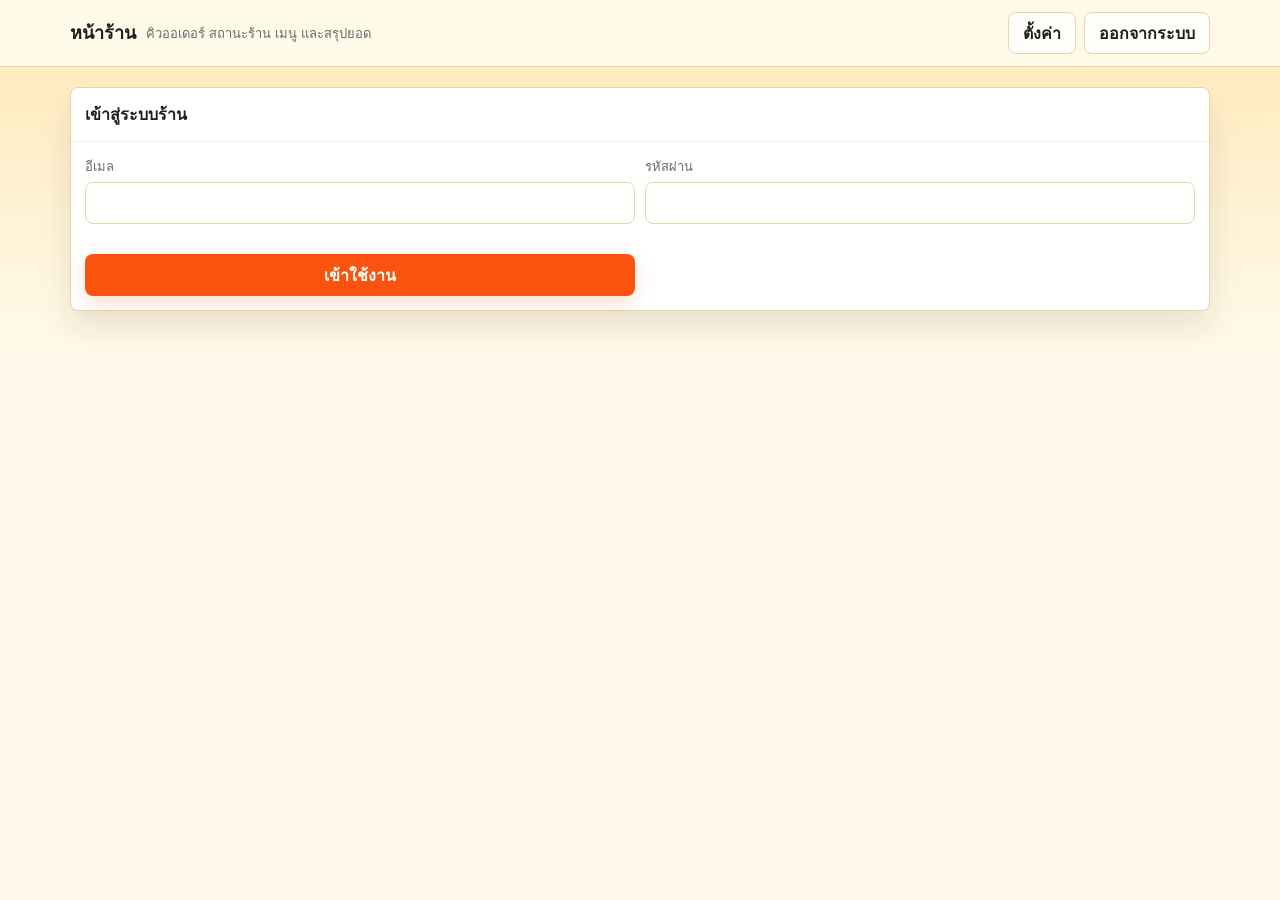
==== web/shop.html @ cc439bd7 "feat: real menu import, image support, get-order function - Migration 0006: import 95 real menu item" ====
<!doctype html>
<html lang="th">
  <head>
    <meta charset="utf-8">
    <meta name="viewport" content="width=device-width, initial-scale=1">
    <title>หน้าร้าน | กะเพราไฟลุก</title>
    <link rel="stylesheet" href="./assets/styles.css">
    <script src="./config.js"></script>
    <script type="module" src="./assets/shop.js"></script>
  </head>
  <body>
    <header class="topbar">
      <div class="topbar-inner">
        <div class="brand">
          <strong>หน้าร้าน</strong>
          <span>คิวออเดอร์ สถานะร้าน เมนู และสรุปยอด</span>
        </div>
        <div class="actions">
          <button class="secondary" id="openConfig">ตั้งค่า</button>
          <button class="secondary" id="logout">ออกจากระบบ</button>
        </div>
      </div>
    </header>

    <main class="shell">
      <div id="notice" class="notice hidden"></div>

      <section class="panel" id="loginPanel">
        <div class="panel-head"><h2>เข้าสู่ระบบร้าน</h2></div>
        <div class="panel-body form-grid">
          <div class="field">
            <label for="email">อีเมล</label>
            <input id="email" type="email" autocomplete="username">
          </div>
          <div class="field">
            <label for="password">รหัสผ่าน</label>
            <input id="password" type="password" autocomplete="current-password">
          </div>
          <div class="field">
            <label>&nbsp;</label>
            <button id="login">เข้าใช้งาน</button>
          </div>
        </div>
      </section>

      <section id="dashboard" class="hidden">
        <div class="metric-strip">
          <div class="metric"><span class="muted">ออเดอร์วันนี้</span><strong id="metricOrders">0</strong></div>
          <div class="metric"><span class="muted">ยอดขายวันนี้</span><strong id="metricSales">0</strong></div>
          <div class="metric"><span class="muted">รอทำ</span><strong id="metricActive">0</strong></div>
          <div class="metric"><span class="muted">รอคืนเงิน</span><strong id="metricRefund">0</strong></div>
        </div>

        <div class="toolbar">
          <input id="search" placeholder="ค้นหาเลขออเดอร์หรือชื่อลูกค้า">
          <select id="statusFilter">
            <option value="">ทุกสถานะ</option>
            <option value="PAID">จ่ายแล้ว</option>
            <option value="COOKING">กำลังทำ</option>
            <option value="READY">รอรับ</option>
            <option value="REFUND_PENDING">รอคืนเงิน</option>
            <option value="COMPLETED">รับแล้ว</option>
          </select>
          <button id="refresh">รีเฟรช</button>
        </div>

        <div class="tabs">
          <button class="tab active" data-view="orders">คิวออเดอร์</button>
          <button class="tab" data-view="settings">ตั้งค่าร้าน</button>
          <button class="tab" data-view="menu">เมนู</button>
        </div>

        <section id="ordersView" class="shop-grid" style="margin-top:12px">
          <div class="panel">
            <div class="panel-head"><h3>ใหม่</h3><span class="status-pill paid">PAID</span></div>
            <div class="panel-body" id="paidCol"></div>
          </div>
          <div class="panel">
            <div class="panel-head"><h3>กำลังทำ</h3><span class="status-pill cooking">COOKING</span></div>
            <div class="panel-body" id="cookingCol"></div>
          </div>
          <div class="panel">
            <div class="panel-head"><h3>รอรับ/คืนเงิน</h3><span class="status-pill">READY</span></div>
            <div class="panel-body" id="readyCol"></div>
          </div>
        </section>

        <section id="settingsView" class="panel hidden" style="margin-top:12px">
          <div class="panel-head"><h3>ตั้งค่าร้าน</h3></div>
          <div class="panel-body form-grid">
            <div class="field">
              <label for="accepting">สถานะรับออเดอร์</label>
              <select id="accepting">
                <option value="true">เปิดรับ</option>
                <option value="false">ปิดรับ</option>
              </select>
            </div>
            <div class="field">
              <label for="prepMinutes">เวลาทำโดยประมาณ</label>
              <input id="prepMinutes" type="number" min="1">
            </div>
            <div class="field">
              <label for="openTime">เวลาเปิด</label>
              <input id="openTime" type="time">
            </div>
            <div class="field">
              <label for="closeTime">เวลาปิด</label>
              <input id="closeTime" type="time">
            </div>
            <div class="field">
              <label for="promptpayId">PromptPay</label>
              <input id="promptpayId">
            </div>
            <div class="field">
              <label>&nbsp;</label>
              <button id="saveSettings">บันทึกตั้งค่าร้าน</button>
            </div>
          </div>
        </section>

        <section id="menuView" class="panel hidden" style="margin-top:12px">
          <div class="panel-head"><h3>เปิด/ปิดเมนู</h3></div>
          <div class="panel-body" id="menuAdmin"></div>
        </section>
      </section>
    </main>

    <dialog id="configDialog">
      <form id="configForm">
        <div class="panel-head">
          <h2>ตั้งค่าเชื่อมต่อ</h2>
          <button type="button" class="secondary" id="closeConfig">ปิด</button>
        </div>
        <div class="dialog-body form-grid">
          <div class="field">
            <label for="supabaseUrl">Supabase URL</label>
            <input name="supabaseUrl" id="supabaseUrl" placeholder="http://127.0.0.1:54321">
          </div>
          <div class="field">
            <label for="anonKey">Anon key</label>
            <input name="anonKey" id="anonKey" autocomplete="off">
          </div>
          <div class="field">
            <label for="liffId">LIFF ID</label>
            <input name="liffId" id="liffId" autocomplete="off">
          </div>
          <div class="field">
            <label>&nbsp;</label>
            <button type="submit">บันทึก</button>
          </div>
        </div>
      </form>
    </dialog>
  </body>
</html>
---- web/assets/styles.css ----
:root {
  --bg: #fffaeb;
  --ink: #1f1f1f;
  --muted: #6a6a6a;
  --line: #e6d5a8;
  --paper: #ffffff;
  --cream: #fff8e0;
  --cream-deep: #fff0c2;
  --sunshine: #ffb83e;
  --brand: #fa520f;
  --brand-dark: #cc3a05;
  --green: #157f4f;
  --yellow: #b7791f;
  --blue: #2c6bb2;
  --shadow: 0 16px 34px rgba(31, 31, 31, 0.10);
  font-family: ui-sans-serif, system-ui, -apple-system, BlinkMacSystemFont, "Segoe UI", sans-serif;
}

* { box-sizing: border-box; }
body {
  margin: 0;
  min-height: 100vh;
  background:
    linear-gradient(180deg, rgba(255, 208, 106, .42) 0, rgba(255, 250, 235, 0) 360px),
    var(--bg);
  color: var(--ink);
}

button, input, select, textarea {
  font: inherit;
}

button {
  border: 0;
  border-radius: 8px;
  background: var(--brand);
  color: #fff;
  min-height: 42px;
  padding: 0 14px;
  font-weight: 700;
  cursor: pointer;
  box-shadow: 0 8px 18px rgba(250, 82, 15, .18);
}

button.secondary {
  background: rgba(255, 255, 255, .82);
  color: var(--ink);
  border: 1px solid var(--line);
  box-shadow: none;
}

button.danger { background: var(--brand-dark); }
button.good { background: var(--green); }
button.warn { background: var(--yellow); }
button:disabled { opacity: .45; cursor: not-allowed; }

input, select, textarea {
  width: 100%;
  border: 1px solid var(--line);
  border-radius: 8px;
  background: #fff;
  min-height: 42px;
  padding: 9px 11px;
}

textarea {
  min-height: 76px;
  resize: vertical;
}

.shell {
  max-width: 1180px;
  margin: 0 auto;
  padding: 20px;
}

.topbar {
  position: sticky;
  top: 0;
  z-index: 10;
  background: rgba(255, 250, 235, .92);
  backdrop-filter: blur(10px);
  border-bottom: 1px solid var(--line);
}

.topbar-inner {
  max-width: 1180px;
  margin: 0 auto;
  padding: 12px 20px;
  display: flex;
  gap: 12px;
  align-items: center;
  justify-content: space-between;
}

.brand {
  display: flex;
  gap: 10px;
  align-items: center;
  min-width: 0;
}

.brand-mark {
  width: 46px;
  height: 46px;
  object-fit: contain;
  border-radius: 8px;
  background: #fff;
}

.brand strong {
  display: block;
  font-size: 18px;
  line-height: 1.1;
}

.brand span, .muted {
  color: var(--muted);
  font-size: 13px;
}

.actions, .row {
  display: flex;
  gap: 8px;
  align-items: center;
  flex-wrap: wrap;
}

.grid {
  display: grid;
  grid-template-columns: minmax(0, 1fr) 380px;
  gap: 18px;
  align-items: start;
}

.restaurant-hero {
  min-height: 230px;
  display: grid;
  grid-template-columns: minmax(0, 1fr) minmax(180px, 320px);
  gap: 20px;
  align-items: center;
  margin-bottom: 16px;
  padding: 24px;
  border: 1px solid var(--line);
  border-radius: 12px;
  background:
    linear-gradient(135deg, rgba(255, 217, 0, .76), rgba(255, 129, 5, .80) 52%, rgba(204, 58, 5, .92)),
    #ffb83e;
  color: #1f1f1f;
  overflow: hidden;
  box-shadow: var(--shadow);
}

.hero-copy {
  display: grid;
  gap: 10px;
}

.eyebrow {
  width: fit-content;
  padding: 5px 10px;
  border-radius: 999px;
  background: rgba(255, 255, 255, .72);
  border: 1px solid rgba(255, 255, 255, .58);
  font-size: 12px;
  font-weight: 800;
  text-transform: uppercase;
}

.restaurant-hero h1 {
  margin: 0;
  font-size: clamp(38px, 7vw, 76px);
  line-height: 1;
  letter-spacing: 0;
}

.restaurant-hero p {
  margin: 0;
  max-width: 520px;
  font-size: 17px;
  line-height: 1.5;
}

.hero-meta {
  display: flex;
  flex-wrap: wrap;
  gap: 8px;
  align-items: center;
}

.hero-meta > span:not(.status-pill) {
  border-radius: 999px;
  background: rgba(255, 255, 255, .65);
  border: 1px solid rgba(255, 255, 255, .55);
  padding: 6px 10px;
  font-size: 13px;
  font-weight: 800;
}

.hero-logo {
  width: 100%;
  max-height: 220px;
  object-fit: contain;
  filter: drop-shadow(0 16px 20px rgba(31, 31, 31, .18));
}

.customer-tools {
  position: sticky;
  top: 72px;
  z-index: 9;
  display: grid;
  gap: 10px;
  margin-bottom: 16px;
  padding: 10px 0;
  background: rgba(255, 250, 235, .92);
  backdrop-filter: blur(10px);
}

.search-box {
  display: grid;
  grid-template-columns: auto minmax(0, 1fr);
  gap: 8px;
  align-items: center;
  padding: 8px 12px;
  border: 1px solid var(--line);
  border-radius: 999px;
  background: #fff;
}

.search-box span {
  color: var(--brand-dark);
  font-size: 13px;
  font-weight: 900;
}

.search-box input {
  min-height: 32px;
  border: 0;
  padding: 0;
}

.category-tabs {
  display: flex;
  gap: 8px;
  overflow-x: auto;
  padding-bottom: 2px;
}

.category-chip {
  flex: 0 0 auto;
  min-height: 36px;
  background: #fff;
  color: var(--ink);
  border: 1px solid var(--line);
  border-radius: 999px;
  box-shadow: none;
}

.category-chip.active {
  background: var(--ink);
  color: #fff;
  border-color: var(--ink);
}

.shop-grid {
  display: grid;
  grid-template-columns: repeat(3, minmax(0, 1fr));
  gap: 14px;
}

.panel {
  background: var(--paper);
  border: 1px solid var(--line);
  border-radius: 8px;
  box-shadow: var(--shadow);
}

.panel-head {
  padding: 14px;
  border-bottom: 1px solid #ededed;
  display: flex;
  align-items: center;
  justify-content: space-between;
  gap: 10px;
}

.panel-head h2, .panel-head h3 {
  margin: 0;
  font-size: 16px;
}

.panel-body { padding: 14px; }

.category {
  margin-bottom: 18px;
}

.category h2 {
  font-size: 20px;
  margin: 0 0 10px;
}

.menu-list {
  display: grid;
  grid-template-columns: repeat(auto-fill, minmax(260px, 1fr));
  gap: 12px;
}

.menu-card, .order-card, .cart-line {
  background: #fff;
  border: 1px solid var(--line);
  border-radius: 8px;
  padding: 14px;
}

.menu-card {
  display: flex;
  flex-direction: column;
  gap: 10px;
  overflow: hidden;
  padding: 12px;
  transition: transform .16s ease, box-shadow .16s ease;
}

.menu-card:hover {
  transform: translateY(-2px);
  box-shadow: 0 12px 24px rgba(31, 31, 31, .08);
}

.menu-img {
  width: 100%;
  aspect-ratio: 4/3;
  object-fit: cover;
  border-radius: 6px;
  background: var(--line);
  display: block;
}

.menu-img-placeholder {
  width: 100%;
  aspect-ratio: 4/3;
  border-radius: 6px;
  background: linear-gradient(135deg, var(--cream) 0%, var(--sunshine) 100%);
  display: grid;
  place-items: center;
  overflow: hidden;
}

.menu-img-placeholder img {
  width: 74%;
  height: 74%;
  object-fit: contain;
  opacity: .92;
}

.menu-card-main {
  display: grid;
  gap: 8px;
}

.menu-card h3, .order-card h3 {
  margin: 0;
  font-size: 17px;
}

.price {
  color: var(--brand);
  font-weight: 800;
}

.option-group {
  border-top: 1px dashed var(--line);
  padding-top: 10px;
}

.option-group strong {
  display: block;
  margin-bottom: 7px;
  font-size: 13px;
}

.choice {
  display: grid;
  grid-template-columns: 18px minmax(0, 1fr);
  gap: 8px;
  align-items: center;
  margin: 6px 0;
  font-size: 14px;
}

.choice input {
  min-height: 18px;
  width: 18px;
}

.cart {
  position: sticky;
  top: 78px;
  border-color: var(--brand);
}

.cart-lines {
  display: flex;
  flex-direction: column;
  gap: 10px;
}

.cart-line {
  display: grid;
  gap: 7px;
}

.cart-line-top {
  display: flex;
  justify-content: space-between;
  gap: 10px;
}

.total {
  font-size: 24px;
  font-weight: 900;
  color: var(--brand);
}

.status-pill {
  display: inline-flex;
  align-items: center;
  border-radius: 999px;
  padding: 5px 9px;
  background: #ecebe3;
  color: var(--ink);
  font-size: 12px;
  font-weight: 800;
  white-space: nowrap;
}

.status-pill.paid, .status-pill.ready { background: #d7f2df; color: #0f5c35; }
.status-pill.pending { background: #fff1c9; color: #76510a; }
.status-pill.refund { background: #ffe1d8; color: #8f2615; }
.status-pill.cooking { background: #dbeafe; color: #1d4f8f; }

.notice {
  border: 1px solid var(--line);
  border-left: 5px solid var(--brand);
  background: #fff;
  border-radius: 8px;
  padding: 12px;
  margin-bottom: 14px;
}

.notice.good { border-left-color: var(--green); }
.notice.warn { border-left-color: var(--yellow); }

.hidden { display: none !important; }

.form-grid {
  display: grid;
  grid-template-columns: repeat(2, minmax(0, 1fr));
  gap: 10px;
}

.field {
  display: grid;
  gap: 5px;
}

.field label {
  font-size: 13px;
  color: var(--muted);
}

.qr {
  display: block;
  width: min(260px, 100%);
  aspect-ratio: 1;
  margin: 8px auto;
  border: 1px solid var(--line);
  border-radius: 8px;
}

.tabs {
  display: flex;
  gap: 8px;
  overflow-x: auto;
  padding-bottom: 6px;
}

.tab {
  background: #ecebe3;
  color: var(--ink);
  border: 1px solid var(--line);
}

.tab.active {
  background: var(--ink);
  color: #fff;
}

.metric-strip {
  display: grid;
  grid-template-columns: repeat(4, minmax(0, 1fr));
  gap: 10px;
  margin-bottom: 14px;
}

.metric {
  background: #fff;
  border: 1px solid var(--line);
  border-radius: 8px;
  padding: 12px;
}

.metric strong {
  display: block;
  font-size: 22px;
}

.order-card {
  display: grid;
  gap: 10px;
  margin-bottom: 10px;
}

.item-list {
  margin: 0;
  padding-left: 18px;
  color: #292924;
}

.menu-admin-row {
  display: flex;
  align-items: center;
  gap: 12px;
  padding: 10px 0;
  border-bottom: 1px solid var(--line);
}

.menu-admin-row:last-child { border-bottom: none; }

.menu-admin-img-wrap {
  position: relative;
  flex-shrink: 0;
  width: 80px;
}

.menu-admin-thumb {
  width: 80px;
  height: 60px;
  object-fit: cover;
  border-radius: 6px;
  border: 1px solid var(--line);
  display: block;
}

.menu-admin-no-img {
  background: #f0ede4;
  color: var(--muted);
  font-size: 10px;
  display: flex;
  align-items: center;
  justify-content: center;
  text-align: center;
}

.menu-admin-upload-btn {
  display: block;
  text-align: center;
  font-size: 11px;
  font-weight: 700;
  padding: 4px 6px;
  margin-top: 4px;
  border-radius: 6px;
  background: #ecebe3;
  color: var(--ink);
  border: 1px solid var(--line);
  cursor: pointer;
  line-height: 1.4;
}

.menu-admin-upload-btn:hover { background: #e2e1d8; }

.menu-admin-info {
  flex: 1;
  min-width: 0;
}

.toolbar {
  display: grid;
  grid-template-columns: minmax(180px, 1fr) repeat(2, minmax(130px, 180px));
  gap: 10px;
  margin-bottom: 14px;
}

.split {
  display: grid;
  grid-template-columns: 1fr 1fr;
  gap: 12px;
}

dialog {
  width: min(680px, calc(100vw - 30px));
  border: 1px solid var(--line);
  border-radius: 8px;
  padding: 0;
  box-shadow: var(--shadow);
}

dialog::backdrop {
  background: rgba(0, 0, 0, .35);
}

.dialog-body {
  padding: 16px;
}

@media (max-width: 900px) {
  .grid, .shop-grid, .split, .toolbar, .metric-strip {
    grid-template-columns: 1fr;
  }
  .restaurant-hero {
    grid-template-columns: 1fr;
    padding: 18px;
  }
  .hero-logo {
    max-height: 170px;
  }
  .customer-tools {
    top: 88px;
  }
  .cart {
    position: sticky;
    bottom: 0;
    top: auto;
    z-index: 11;
    margin: 0 -20px -20px;
    border-radius: 12px 12px 0 0;
  }
  .topbar-inner {
    align-items: center;
    flex-direction: row;
  }
  .brand span { display: none; }
  .actions {
    width: auto;
  }
  .actions button {
    flex: 0 0 auto;
  }
}
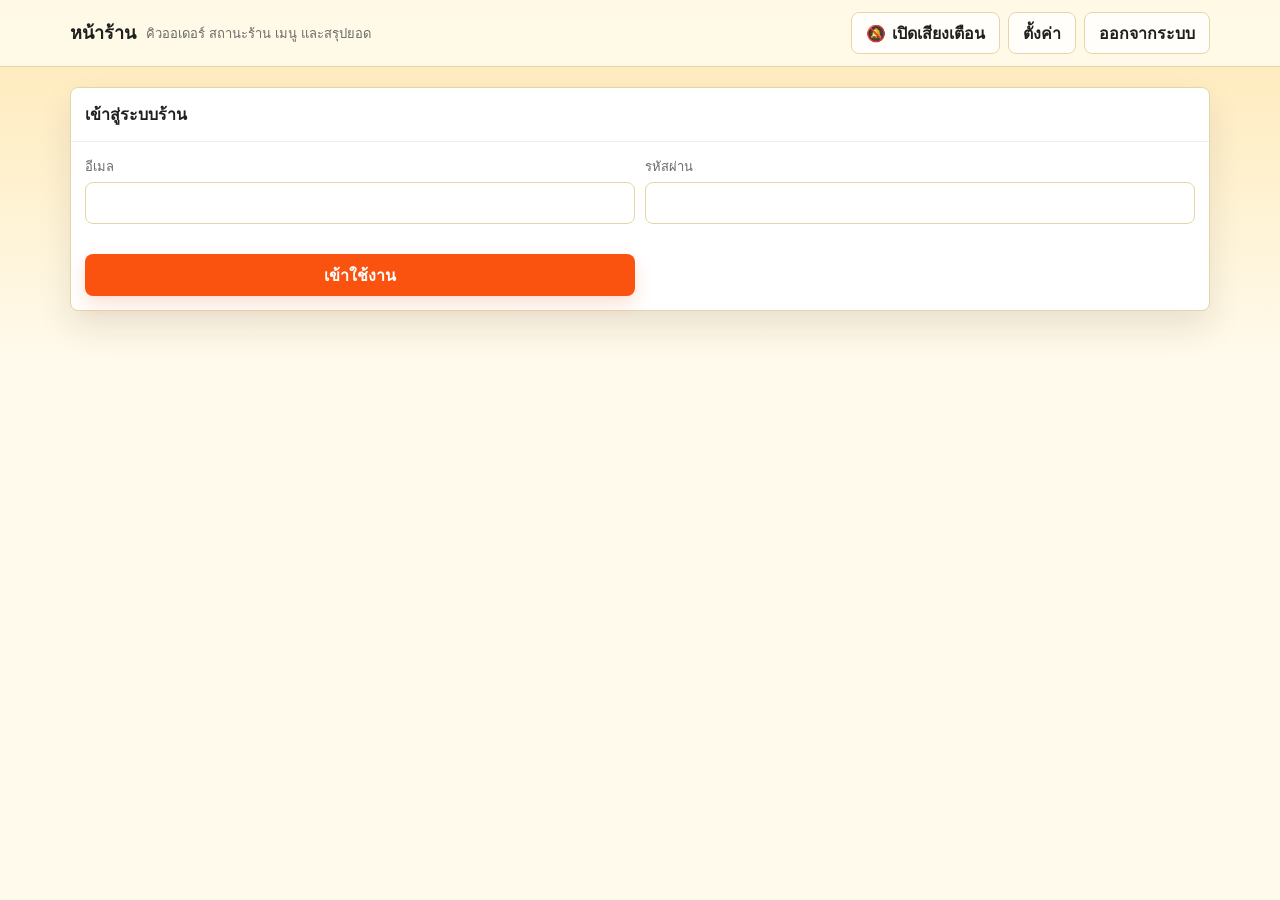
==== commit 569e3b10: "feat: sound + browser notification for new orders on admin page Replaces LINE group notification for" ====
--- a/web/shop.html
+++ b/web/shop.html
@@ -16,6 +16,7 @@
           <span>คิวออเดอร์ สถานะร้าน เมนู และสรุปยอด</span>
         </div>
         <div class="actions">
+          <button class="secondary" id="enableAlerts">🔕 เปิดเสียงเตือน</button>
           <button class="secondary" id="openConfig">ตั้งค่า</button>
           <button class="secondary" id="logout">ออกจากระบบ</button>
         </div>
--- a/web/assets/styles.css
+++ b/web/assets/styles.css
@@ -597,6 +597,58 @@
   gap: 12px;
 }
 
+.status-card {
+  padding: 28px 20px 20px;
+  text-align: center;
+  border-radius: 0 0 8px 8px;
+}
+
+.status-card-icon {
+  font-size: 56px;
+  line-height: 1;
+  margin-bottom: 10px;
+}
+
+.status-card-title {
+  font-size: 26px;
+  font-weight: 900;
+  margin-bottom: 6px;
+}
+
+.status-card-sub {
+  font-size: 15px;
+  margin-bottom: 8px;
+  opacity: .85;
+}
+
+.status-card-meta {
+  font-size: 13px;
+  color: var(--muted);
+  margin: 10px 0 8px;
+}
+
+.status-card .item-list {
+  text-align: left;
+  max-width: 360px;
+  margin: 10px auto 0;
+}
+
+.status-card-paid    { background: #fff9e6; }
+.status-card-cooking { background: #eff6ff; }
+.status-card-ready   { background: #e8f9ef; }
+.status-card-ready .status-card-title { color: #0f5c35; font-size: 34px; }
+.status-card-done    { background: #f5f5f0; }
+.status-card-refund  { background: #fff1f0; }
+
+.drawer-handle-bar {
+  display: none;
+  width: 36px; height: 4px;
+  background: var(--line);
+  border-radius: 2px;
+  margin: 10px auto 2px;
+}
+.mobile-only { display: none; }
+
 dialog {
   width: min(680px, calc(100vw - 30px));
   border: 1px solid var(--line);
@@ -628,13 +680,70 @@
     top: 88px;
   }
   .cart {
-    position: sticky;
-    bottom: 0;
+    position: fixed;
+    bottom: 0; left: 0; right: 0;
     top: auto;
-    z-index: 11;
-    margin: 0 -20px -20px;
-    border-radius: 12px 12px 0 0;
-  }
+    border-radius: 14px 14px 0 0;
+    transform: translateY(100%);
+    transition: transform 0.32s cubic-bezier(0.32, 0.72, 0, 1);
+    z-index: 200;
+    max-height: 85vh;
+    overflow-y: auto;
+    margin: 0;
+  }
+  .cart.drawer-open { transform: translateY(0); }
+
+  #paymentPanel {
+    position: fixed;
+    bottom: 0; left: 0; right: 0;
+    border-radius: 14px 14px 0 0;
+    transform: translateY(100%);
+    transition: transform 0.32s cubic-bezier(0.32, 0.72, 0, 1);
+    z-index: 200;
+    max-height: 90vh;
+    overflow-y: auto;
+    margin: 0;
+  }
+  #paymentPanel.drawer-open { transform: translateY(0); }
+
+  #cartBar {
+    position: fixed;
+    bottom: 0; left: 0; right: 0;
+    background: var(--green);
+    padding: 12px 16px;
+    display: flex;
+    align-items: center;
+    justify-content: space-between;
+    z-index: 100;
+    box-shadow: 0 -2px 16px rgba(0,0,0,.12);
+  }
+  #cartBarInfo { display: flex; flex-direction: column; gap: 1px; }
+  #cartBarCount { font-size: 12px; color: rgba(255,255,255,.8); }
+  #cartBarTotal { font-size: 18px; font-weight: 900; color: #fff; }
+  #openDrawerBtn {
+    background: #fff;
+    color: var(--green);
+    font-size: 14px;
+    font-weight: 700;
+    min-height: 38px;
+    padding: 0 16px;
+    box-shadow: none;
+  }
+
+  #drawerOverlay {
+    position: fixed;
+    inset: 0;
+    background: rgba(0,0,0,.45);
+    z-index: 150;
+    opacity: 0;
+    pointer-events: none;
+    transition: opacity 0.25s;
+  }
+  #drawerOverlay.visible { opacity: 1; pointer-events: auto; }
+
+  .drawer-handle-bar { display: block; }
+  .shell { padding-bottom: 0; }
+  .mobile-only { display: flex !important; }
   .topbar-inner {
     align-items: center;
     flex-direction: row;
